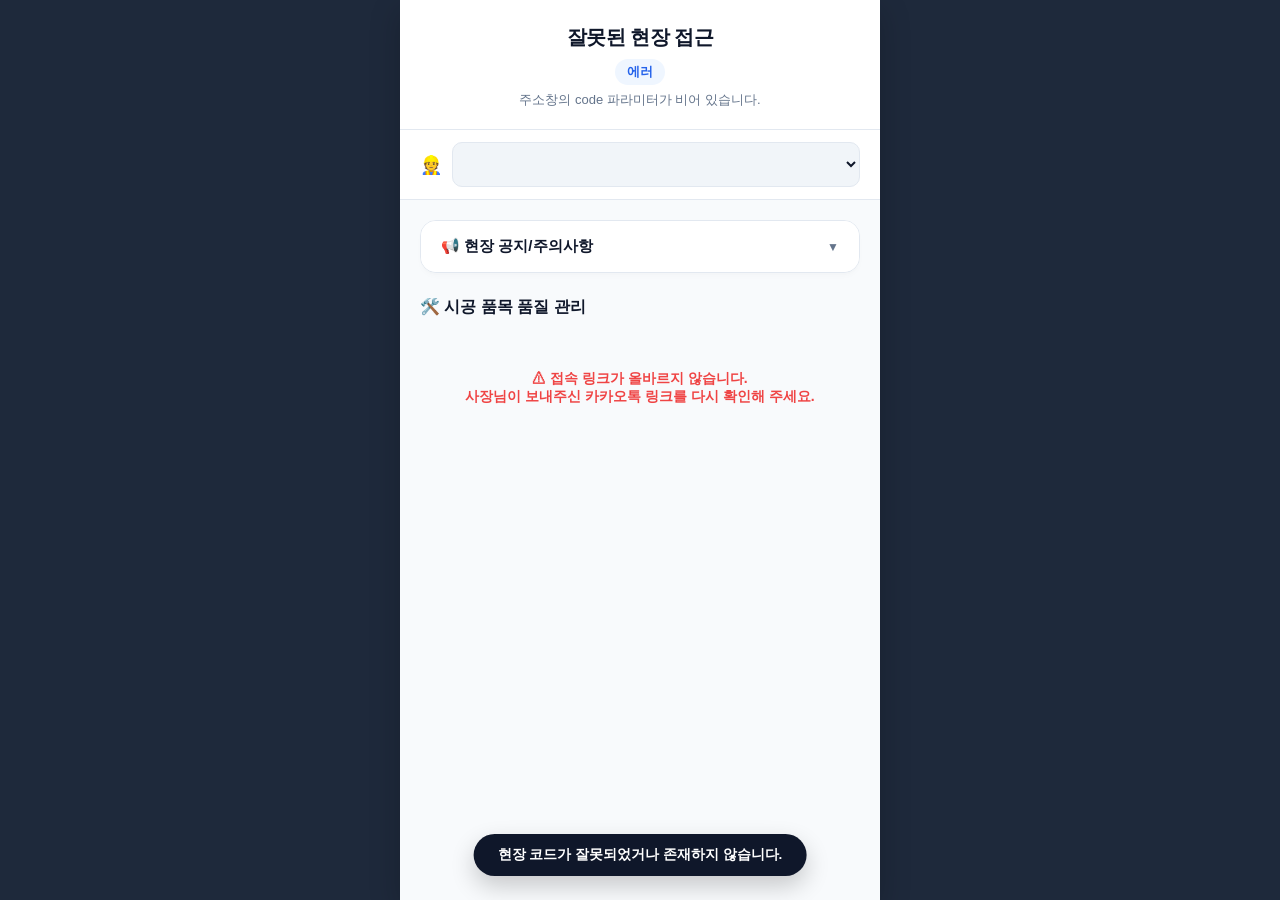
==== index.html @ 60ac0b4a "Add optional damage before/after photo pairs to task photo capture Worker app: within each item's 밑작" ====
<!DOCTYPE html>
<html lang="ko">
<head>
    <meta charset="UTF-8">
    <meta name="viewport" content="width=device-width, initial-scale=1.0, maximum-scale=1.0, user-scalable=no">
    <title>현장 품질 관리 시스템</title>
    <link rel="stylesheet" href="style.css?v=20260907a">

    <!-- 홈화면 추가(PWA) 설정: 아이콘/앱 이름/전체화면 모드 -->
    <link rel="manifest" href="manifest.json">
    <link rel="icon" href="icon-32.png" type="image/png">
    <link rel="apple-touch-icon" href="icon-180.png">
    <meta name="theme-color" content="#2563eb">
    <meta name="apple-mobile-web-app-capable" content="yes">
    <meta name="apple-mobile-web-app-status-bar-style" content="black-translucent">
    <meta name="apple-mobile-web-app-title" content="현장품질관리">
    <meta name="mobile-web-app-capable" content="yes">
</head>
<body>
    <!-- 로딩 오버레이 -->
    <div id="loadingOverlay" class="loading-overlay" style="display: none;">
        <div class="loader-container">
            <div class="loader"></div>
            <p id="loadingText">현장 데이터를 불러오는 중...</p>
        </div>
    </div>

    <!-- 토스트 알림 -->
    <div id="toast" class="toast"></div>

    <!-- 모바일 앱 컨테이너 -->
    <div class="dashboard-container">
        <!-- 헤더 영역 -->
        <header class="dashboard-header">
            <div style="display: flex; justify-content: center; align-items: center; gap: 8px; flex-wrap: wrap; margin-bottom: 8px;">
                <h1 class="project-title" id="projectTitle" style="margin-bottom: 0;">현장명 로드 중...</h1>
                <button id="tempResetBtn" onclick="clearNoticeCache()" style="display: none; padding: 4px 8px; font-size: 11px; font-weight: 800; background: var(--danger); color: white; border: none; border-radius: 6px; cursor: pointer; transition: opacity 0.15s ease;">초기화</button>
            </div>
            <div class="project-date-badge" id="projectDate">시공일자 로드 중...</div>
            <div class="project-address" id="projectAddress">주소 로드 중...</div>
        </header>


        <!-- 기사님 선택 드롭다운 (동적 생성됨) -->
        <div class="worker-select-container">
            <span class="worker-select-icon">👷</span>
            <select id="workerTabs" class="worker-select">
                <!-- <option>홍길동 기사님</option> -->
            </select>
        </div>

        <main class="main-content">
            <!-- 1. 현장 공지사항 (아코디언 토글) -->
            <section class="content-card accordion-card">
                <button class="accordion-header" id="noticeHeader" onclick="toggleAccordion('noticeBody')">
                    <span class="header-title">📢 현장 공지/주의사항</span>
                    <span class="accordion-icon">▼</span>
                </button>
                <div class="accordion-body" id="noticeBody" style="display: none;">
                    <div class="notice-list-container" id="noticeList">
                        <!-- 동적으로 체크박스들이 들어감 -->
                    </div>

                    <button id="noticeReportBtn" class="notice-report-btn" onclick="submitNoticeConfirmation()" style="display: none;">📢 오늘 공지 확인 완료 보고</button>
                </div>

            </section>

            <!-- 2. 시공 품목 품질 점검 섹션 (동적 생성됨) -->
            <section class="section-title">
                <h2>🛠️ 시공 품목 품질 관리</h2>
            </section>
            
            <div id="taskListContainer">
                <!-- 각 품목별 체크리스트와 사진 업로드 카드가 동적 생성됨 -->
                <div class="empty-state">배정된 작업이 없습니다.</div>
            </div>
        </main>
    </div>

    <!-- 모달 팝업 (범용 확인창) -->
    <div id="modalOverlay" class="modal-overlay" style="display: none;">
        <div class="modal-content">
            <p id="modalMessage">현재 점검 결과를 제출하시겠습니까?</p>
            <div class="modal-btns">
                <button class="modal-btn-cancel" onclick="closeModal(false)">취소</button>
                <button class="modal-btn-confirm" id="modalConfirmBtn">제출하기</button>
            </div>
        </div>
    </div>

    <!-- 샘플사진 확대보기 -->
    <div id="lightboxOverlay" class="lightbox-overlay" style="display: none;" onclick="closeImageLightbox()">
        <img id="lightboxImage" src="" alt="샘플사진 확대">
    </div>

    <script src="app.js?v=20260907a"></script>
</body>
</html>
---- style.css ----
:root {
    --bg-body: #f8fafc;
    --bg-card: #ffffff;
    --text-main: #0f172a;
    --text-muted: #64748b;
    --border-color: #e2e8f0;
    --primary-blue: #2563eb;
    --primary-light: #eff6ff;
    --success: #10b981;
    --success-light: #ecfdf5;
    --danger: #ef4444;
    --danger-light: #fef2f2;
    --warning: #f59e0b;
    --warning-light: #fef3c7;
}

* {
    margin: 0;
    padding: 0;
    box-sizing: border-box;
    font-family: -apple-system, BlinkMacSystemFont, 'Apple SD Gothic Neo', 'Malgun Gothic', sans-serif;
    -webkit-tap-highlight-color: transparent;
}

body {
    background-color: #1e293b; /* 모바일 컨테이너 주변 데스크톱 배경 */
    color: var(--text-main);
    display: flex;
    justify-content: center;
    min-height: 100vh;
}

/* 모바일 전용 앱 컨테이너 */
.dashboard-container {
    width: 100%;
    max-width: 480px;
    min-height: 100vh;
    background: var(--bg-body);
    box-shadow: 0 10px 30px rgba(0, 0, 0, 0.2);
    position: relative;
    padding-bottom: 80px;
    display: flex;
    flex-direction: column;
}

/* 헤더 */
.dashboard-header {
    background: var(--bg-card);
    padding: 24px 20px 20px;
    border-bottom: 1px solid var(--border-color);
    text-align: center;
}

.project-title {
    font-size: 20px;
    font-weight: 800;
    color: var(--text-main);
    letter-spacing: -0.5px;
    margin-bottom: 8px;
}

.project-date-badge {
    display: inline-block;
    font-size: 13px;
    font-weight: 700;
    color: var(--primary-blue);
    background: var(--primary-light);
    padding: 4px 12px;
    border-radius: 20px;
    margin-bottom: 6px;
}

.project-address {
    font-size: 13px;
    font-weight: 500;
    color: var(--text-muted);
}

/* 기사님 선택 드롭다운 */
.worker-select-container {
    background: var(--bg-card);
    padding: 12px 20px;
    border-bottom: 1px solid var(--border-color);
    position: sticky;
    top: 0;
    z-index: 10;
    display: flex;
    align-items: center;
    gap: 10px;
}

.worker-select-icon {
    font-size: 18px;
    flex-shrink: 0;
}

.worker-select {
    flex: 1;
    min-width: 0;
    background: #f1f5f9;
    border: 1.5px solid var(--border-color);
    border-radius: 10px;
    padding: 12px 14px;
    font-size: 16px;
    font-weight: 700;
    color: var(--text-main);
    cursor: pointer;
}

.worker-select:focus {
    outline: none;
    border-color: var(--primary-blue);
}

/* 메인 영역 */
.main-content {
    padding: 20px;
    flex: 1;
}

/* 공통 카드 */
.content-card {
    background: var(--bg-card);
    border-radius: 16px;
    border: 1px solid var(--border-color);
    margin-bottom: 16px;
    box-shadow: 0 4px 6px -1px rgba(0, 0, 0, 0.02), 0 2px 4px -1px rgba(0, 0, 0, 0.01);
    overflow: hidden;
}

/* 아코디언 카드 */
.accordion-header {
    width: 100%;
    background: var(--bg-card);
    border: none;
    padding: 16px 20px;
    display: flex;
    justify-content: space-between;
    align-items: center;
    cursor: pointer;
    outline: none;
}

.header-title {
    font-size: 15px;
    font-weight: 800;
    color: var(--text-main);
}

.accordion-icon {
    font-size: 12px;
    color: var(--text-muted);
    transition: transform 0.2s ease;
}

.accordion-card.open .accordion-icon {
    transform: rotate(180deg);
}

.accordion-body {
    padding: 0 20px 20px;
    border-top: 1px solid #f8fafc;
}

/* 공지사항 목록 */
.notice-list-container {
    display: flex;
    flex-direction: column;
    gap: 12px;
    margin-top: 12px;
}

/* 체크리스트 아이템 */
.check-item {
    display: flex;
    align-items: flex-start;
    gap: 12px;
    padding: 12px 16px;
    background: #f8fafc;
    border: 1px solid #f1f5f9;
    border-radius: 12px;
    cursor: pointer;
    transition: all 0.2s ease;
}

.check-item:hover {
    background: #f1f5f9;
}

.check-item.checked {
    background: var(--success-light);
    border-color: #a7f3d0;
}

.custom-checkbox {
    width: 20px;
    height: 20px;
    border: 2px solid #cbd5e1;
    border-radius: 6px;
    display: flex;
    align-items: center;
    justify-content: center;
    margin-top: 1px;
    background: var(--bg-card);
    transition: all 0.15s ease;
    flex-shrink: 0;
}

.check-item.checked .custom-checkbox {
    background: var(--success);
    border-color: var(--success);
}

.custom-checkbox::after {
    content: '';
    width: 5px;
    height: 10px;
    border: solid white;
    border-width: 0 2px 2px 0;
    transform: rotate(45deg) translate(-1px, -1px);
    display: none;
}

.check-item.checked .custom-checkbox::after {
    display: block;
}

.check-text {
    font-size: 14px;
    font-weight: 600;
    color: #334155;
    line-height: 1.4;
    transition: color 0.15s ease;
}

.check-item.checked .check-text {
    color: #065f46;
    text-decoration: none;
}

.check-item.site-note-item {
    background: #fffbeb;
    border-color: #fde68a;
}

.check-item.site-note-item .check-text {
    color: #92400e;
}

.check-item.site-note-item.checked {
    background: var(--success-light);
    border-color: #a7f3d0;
}

.check-item.site-note-item.checked .check-text {
    color: #065f46;
}

/* 섹션 타이틀 */
.section-title {
    margin: 24px 0 12px;
}

.section-title h2 {
    font-size: 16px;
    font-weight: 800;
    color: var(--text-main);
}

/* 작업 카드 */
.task-card {
    background: var(--bg-card);
    border-radius: 16px;
    border: 1px solid var(--border-color);
    margin-bottom: 20px;
    padding: 20px;
    box-shadow: 0 4px 6px -1px rgba(0, 0, 0, 0.02);
}

.task-card.completed {
    background: var(--success-light);
    border-color: #a7f3d0;
}

.task-card-header {
    display: flex;
    justify-content: space-between;
    align-items: center;
    margin-bottom: 16px;
    padding-bottom: 12px;
    border-bottom: 1.5px solid #f1f5f9;
}

.task-badge-container {
    display: flex;
    gap: 6px;
    align-items: center;
}

.task-title {
    font-size: 17px;
    font-weight: 800;
    color: var(--text-main);
}

.task-badge {
    font-size: 14px;
    font-weight: 800;
    padding: 4px 10px;
    border-radius: 6px;
}

.task-badge.prep {
    background: var(--warning-light);
    color: #b45309;
}

.task-badge.wrap {
    background: var(--primary-light);
    color: #1d4ed8;
}

.task-status-badge {
    font-size: 14px;
    font-weight: 700;
    padding: 4px 12px;
    border-radius: 20px;
    background: #f1f5f9;
    color: var(--text-muted);
}

.task-status-badge.completed {
    background: var(--success-light);
    color: var(--success);
}

.task-card-body h3 {
    font-size: 13.5px;
    font-weight: 800;
    color: var(--text-muted);
    margin-bottom: 10px;
    display: flex;
    align-items: center;
    gap: 4px;
}

.checklist-box {
    margin-bottom: 20px;
}

.checklist-list {
    display: flex;
    flex-direction: column;
    gap: 8px;
}

/* 사진 슬롯 컨테이너 */
.photo-slots-container {
    display: flex;
    flex-direction: column;
    gap: 12px;
}

.photo-slots-grid {
    display: grid;
    grid-template-columns: repeat(2, 1fr);
    gap: 12px;
}

.photo-slots-note {
    font-size: 12px;
    font-weight: 700;
    color: var(--success);
    margin: -6px 0 10px;
}

.photo-slot {
    background: #f8fafc;
    border: 2px dashed #cbd5e1;
    border-radius: 12px;
    aspect-ratio: 1.3;
    display: flex;
    flex-direction: column;
    justify-content: center;
    align-items: center;
    cursor: pointer;
    position: relative;
    overflow: hidden;
    transition: all 0.2s ease;
}

.photo-slot:hover {
    border-color: var(--primary-blue);
    background: var(--primary-light);
}

.photo-slot.has-image {
    border-style: solid;
    border-color: #cbd5e1;
}

.photo-slot-icon {
    font-size: 24px;
    margin-bottom: 4px;
}

.photo-slot-label {
    font-size: 12px;
    font-weight: 700;
    color: var(--text-muted);
}

.photo-slot-preview {
    width: 100%;
    height: 100%;
    object-fit: cover;
}

.lightbox-overlay {
    position: fixed;
    top: 0;
    left: 0;
    right: 0;
    bottom: 0;
    background: rgba(0, 0, 0, 0.85);
    z-index: 1200;
    display: flex;
    align-items: center;
    justify-content: center;
    padding: 24px;
    cursor: zoom-out;
}

.lightbox-overlay img {
    max-width: 100%;
    max-height: 100%;
    border-radius: 8px;
    object-fit: contain;
}

.photo-source-sheet-overlay {
    position: fixed;
    top: 0;
    left: 0;
    right: 0;
    bottom: 0;
    background: rgba(15, 23, 42, 0.5);
    z-index: 1300;
    display: flex;
    align-items: flex-end;
    justify-content: center;
}

.photo-source-sheet {
    background: var(--bg-card);
    width: 100%;
    max-width: 480px;
    border-radius: 20px 20px 0 0;
    padding: 12px;
    padding-bottom: max(12px, env(safe-area-inset-bottom));
    display: flex;
    flex-direction: column;
    gap: 8px;
}

.photo-source-btn {
    background: var(--primary-light);
    color: var(--primary-blue);
    border: none;
    border-radius: 14px;
    padding: 16px;
    font-size: 16px;
    font-weight: 700;
    cursor: pointer;
}

.photo-source-btn:active {
    opacity: 0.8;
}

.photo-source-btn.photo-source-cancel {
    background: #f1f5f9;
    color: var(--text-main);
    margin-top: 4px;
}

.sample-photo-thumb,
.photo-slot-sample-thumb {
    cursor: zoom-in;
}

.photo-slot-sample-thumb {
    position: absolute;
    bottom: 6px;
    right: 6px;
    width: 30px;
    height: 30px;
    object-fit: cover;
    border-radius: 6px;
    border: 1.5px solid white;
    box-shadow: 0 1px 4px rgba(0,0,0,0.25);
}

.sample-photo-thumb {
    width: 30px;
    height: 30px;
    object-fit: cover;
    border-radius: 6px;
    border: 1.5px solid #cbd5e1;
    flex-shrink: 0;
}

.photo-slot-delete {
    position: absolute;
    top: 6px;
    right: 6px;
    background: rgba(15, 23, 42, 0.7);
    color: white;
    border: none;
    border-radius: 50%;
    width: 22px;
    height: 22px;
    font-size: 11px;
    font-weight: 800;
    cursor: pointer;
    display: flex;
    align-items: center;
    justify-content: center;
}

.photo-slot.uploading .photo-slot-preview {
    opacity: 0.5;
}

.photo-slot-uploading-badge {
    position: absolute;
    bottom: 6px;
    left: 50%;
    transform: translateX(-50%);
    background: rgba(15, 23, 42, 0.75);
    color: white;
    font-size: 10.5px;
    font-weight: 800;
    padding: 3px 8px;
    border-radius: 20px;
    white-space: nowrap;
}

/* "+사진 추가" 타일: 지정 슬롯을 넘어서 추가로 찍을 수 있는 빈 칸 */
.photo-slot.add-tile {
    background: #f1f5f9;
}

.photo-slot.add-tile .photo-slot-icon {
    color: var(--primary-blue);
}

/* 파손 복구 비포/애프터 사진 (선택) */
.damage-photos-box {
    margin-top: 20px;
    padding-top: 16px;
    border-top: 1.5px solid #f1f5f9;
}

.damage-hint {
    font-size: 12px;
    font-weight: 600;
    color: var(--text-muted);
    margin: -4px 0 12px;
}

.damage-pair-row {
    display: flex;
    align-items: center;
    gap: 8px;
    margin-bottom: 10px;
}

.damage-pair-row .photo-slot.damage-slot {
    flex: 1;
    aspect-ratio: 1.3;
}

.damage-arrow {
    font-size: 15px;
    font-weight: 800;
    color: #cbd5e1;
    flex-shrink: 0;
}

.damage-slot-badge {
    position: absolute;
    bottom: 6px;
    left: 6px;
    background: rgba(15, 23, 42, 0.65);
    color: white;
    font-size: 10.5px;
    font-weight: 800;
    padding: 2px 7px;
    border-radius: 20px;
}

.photo-slot.damage-locked {
    cursor: default;
    background: #f8fafc;
    border-style: dashed;
}

.photo-slot.damage-locked .photo-slot-label {
    text-align: center;
    line-height: 1.4;
}

.damage-add-tile {
    aspect-ratio: unset;
    flex-direction: row;
    gap: 6px;
    padding: 10px;
    border-style: dashed;
}

/* 제출 영역 버튼 */
.submit-btn-area {
    margin-top: 10px;
    display: flex;
    gap: 8px;
}

.task-submit-btn {
    flex: 1;
    padding: 16px;
    background: #e2e8f0;
    color: #94a3b8;
    border: none;
    border-radius: 12px;
    font-size: 15px;
    font-weight: 800;
    cursor: not-allowed;
    transition: all 0.2s ease;
}

.task-close-btn {
    padding: 16px 20px;
    background: #f1f5f9;
    color: #475569;
    border: 1px solid #cbd5e1;
    border-radius: 12px;
    font-size: 15px;
    font-weight: 800;
    cursor: pointer;
    transition: all 0.2s ease;
}

.task-close-btn:hover {
    background: #e2e8f0;
}

.task-submit-btn.active {
    background: var(--warning);
    color: var(--text-main);
    cursor: pointer;
    box-shadow: 0 4px 12px rgba(245, 158, 11, 0.3);
}

.task-submit-btn.active:hover {
    background: #d97706;
}

.task-submit-btn.completed {
    background: var(--success);
    color: white;
    cursor: default;
    box-shadow: none;
}

/* 공지사항 전송 버튼 스타일 */
.notice-report-btn {
    width: 100%;
    margin-top: 14px;
    padding: 14px 16px;
    font-size: 14px;
    font-weight: 800;
    color: white;
    background: var(--success);
    border: none;
    border-radius: 12px;
    cursor: pointer;
    box-shadow: 0 4px 6px rgba(16, 185, 129, 0.2);
    transition: all 0.2s ease;
    outline: none;
}

.notice-report-btn:active {
    transform: scale(0.98);
}

.notice-report-btn:disabled {
    background: #cbd5e1;
    color: #94a3b8;
    box-shadow: none;
    cursor: not-allowed;
}

/* 엠티 스테이트 */
.empty-state {
    text-align: center;
    padding: 40px 20px;
    color: var(--text-muted);
    font-size: 14px;
    font-weight: 600;
}

/* 토스트 팝업 */
.toast {
    position: fixed;
    bottom: 24px;
    left: 50%;
    transform: translate(-50%, 20px);
    background: #0f172a;
    color: white;
    padding: 12px 24px;
    border-radius: 30px;
    font-size: 13.5px;
    font-weight: 700;
    z-index: 1000;
    box-shadow: 0 10px 25px rgba(0, 0, 0, 0.2);
    opacity: 0;
    pointer-events: none;
    transition: all 0.3s cubic-bezier(0.16, 1, 0.3, 1);
}

.toast.show {
    transform: translate(-50%, 0);
    opacity: 1;
}

/* 로딩 오버레이 */
.loading-overlay {
    position: fixed;
    top: 0;
    left: 0;
    right: 0;
    bottom: 0;
    background: rgba(15, 23, 42, 0.7);
    backdrop-filter: blur(4px);
    z-index: 999;
    display: flex;
    justify-content: center;
    align-items: center;
}

.loader-container {
    background: white;
    padding: 24px 32px;
    border-radius: 16px;
    box-shadow: 0 10px 25px rgba(0, 0, 0, 0.1);
    display: flex;
    flex-direction: column;
    align-items: center;
    gap: 12px;
}

.loader {
    width: 36px;
    height: 36px;
    border: 4px solid #f1f5f9;
    border-top: 4px solid var(--primary-blue);
    border-radius: 50%;
    animation: spin 0.8s linear infinite;
}

@keyframes spin {
    0% { transform: rotate(0deg); }
    100% { transform: rotate(360deg); }
}

.loader-container p {
    font-size: 13.5px;
    font-weight: 700;
    color: var(--text-main);
}

/* 모달 팝업 */
.modal-overlay {
    position: fixed;
    top: 0;
    left: 0;
    right: 0;
    bottom: 0;
    background: rgba(15, 23, 42, 0.6);
    backdrop-filter: blur(2px);
    z-index: 900;
    display: flex;
    justify-content: center;
    align-items: center;
    padding: 20px;
}

.modal-content {
    background: white;
    width: 100%;
    max-width: 340px;
    border-radius: 16px;
    padding: 24px;
    box-shadow: 0 20px 40px rgba(0, 0, 0, 0.15);
    text-align: center;
}

.modal-content p {
    font-size: 15px;
    font-weight: 700;
    color: var(--text-main);
    line-height: 1.5;
    margin-bottom: 20px;
}

.modal-btns {
    display: flex;
    gap: 8px;
}

.modal-btns button {
    flex: 1;
    padding: 12px;
    border-radius: 8px;
    font-size: 14px;
    font-weight: 800;
    border: none;
    cursor: pointer;
}

.modal-btn-cancel {
    background: #f1f5f9;
    color: var(--text-muted);
}

.modal-btn-confirm {
    background: var(--primary-blue);
    color: white;
}

/* 폼 입력 파일 숨기기 */
.file-input {
    display: none;
}

/* ===== 태스크 카드 아코디언 토글 ===== */
.task-card-toggle {
    cursor: pointer;
    user-select: none;
    transition: background 0.15s ease;
}

.task-card-toggle:hover {
    background: #f8fafc;
    border-radius: 12px;
}

.task-accordion-icon {
    font-size: 12px;
    color: var(--text-muted);
    transition: transform 0.2s ease;
    flex-shrink: 0;
}
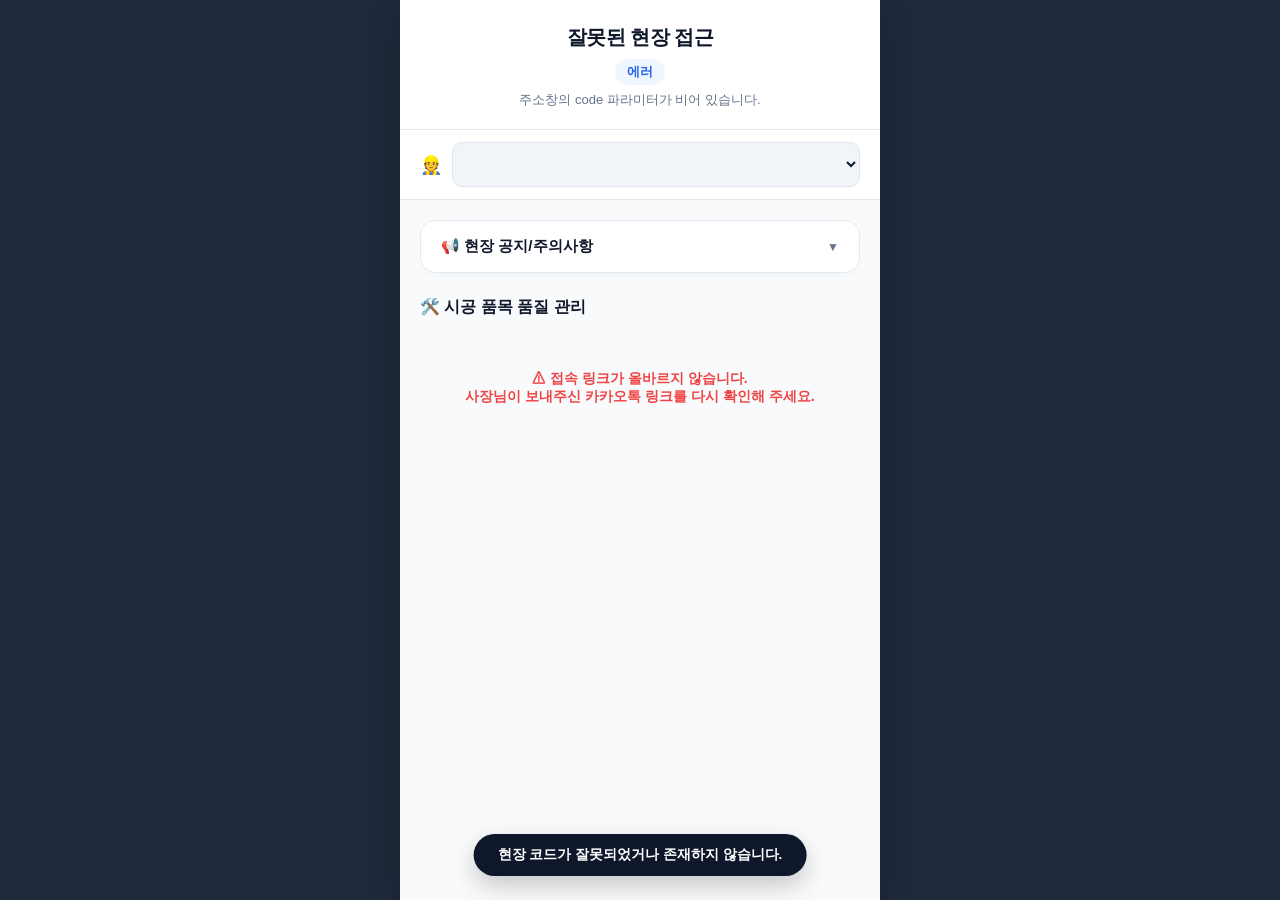
==== commit 14575e7a: "Block clicks on the locked (not-yet-usable) damage after-photo slot Co-Authored-By: Claude Sonnet 5 " ====
--- a/index.html
+++ b/index.html
@@ -4,7 +4,7 @@
     <meta charset="UTF-8">
     <meta name="viewport" content="width=device-width, initial-scale=1.0, maximum-scale=1.0, user-scalable=no">
     <title>현장 품질 관리 시스템</title>
-    <link rel="stylesheet" href="style.css?v=20260907a">
+    <link rel="stylesheet" href="style.css?v=20260907b">
 
     <!-- 홈화면 추가(PWA) 설정: 아이콘/앱 이름/전체화면 모드 -->
     <link rel="manifest" href="manifest.json">
--- a/style.css
+++ b/style.css
@@ -604,6 +604,7 @@
     cursor: default;
     background: #f8fafc;
     border-style: dashed;
+    pointer-events: none; /* 시공 단계 전용 칸 - 밑작업 화면에서는 클릭 자체가 안 먹히게 완전히 막음 */
 }
 
 .photo-slot.damage-locked .photo-slot-label {
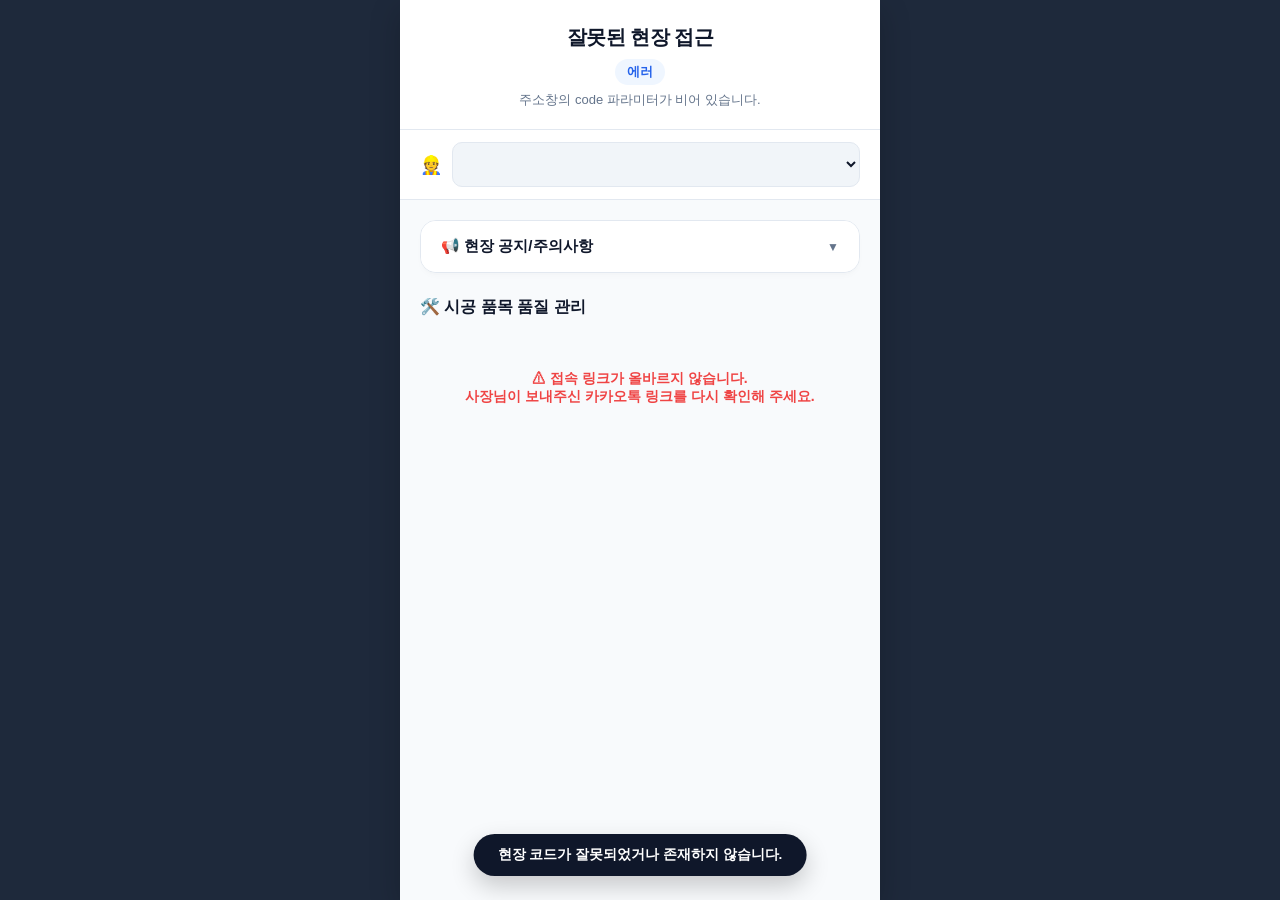
==== commit 8e0540e9: "Show in-progress photos in gallery regardless of completion status; prevent pull-to-refresh gesture " ====
--- a/index.html
+++ b/index.html
@@ -4,7 +4,7 @@
     <meta charset="UTF-8">
     <meta name="viewport" content="width=device-width, initial-scale=1.0, maximum-scale=1.0, user-scalable=no">
     <title>현장 품질 관리 시스템</title>
-    <link rel="stylesheet" href="style.css?v=20260907b">
+    <link rel="stylesheet" href="style.css?v=20260909b">
 
     <!-- 홈화면 추가(PWA) 설정: 아이콘/앱 이름/전체화면 모드 -->
     <link rel="manifest" href="manifest.json">
@@ -94,6 +94,6 @@
         <img id="lightboxImage" src="" alt="샘플사진 확대">
     </div>
 
-    <script src="app.js?v=20260907a"></script>
+    <script src="app.js?v=20260909a"></script>
 </body>
 </html>
--- a/style.css
+++ b/style.css
@@ -22,12 +22,19 @@
     -webkit-tap-highlight-color: transparent;
 }
 
+/* 위/아래로 끝까지 스크롤했을 때 모바일 브라우저의 당겨서 새로고침 제스처가
+   실수로 발동되지 않게 막음 - 새로고침은 화면의 새로고침 버튼으로만 하게 함 */
+html {
+    overscroll-behavior-y: contain;
+}
+
 body {
     background-color: #1e293b; /* 모바일 컨테이너 주변 데스크톱 배경 */
     color: var(--text-main);
     display: flex;
     justify-content: center;
     min-height: 100vh;
+    overscroll-behavior-y: contain;
 }
 
 /* 모바일 전용 앱 컨테이너 */
@@ -654,6 +661,23 @@
 
 .task-close-btn:hover {
     background: #e2e8f0;
+}
+
+.task-draft-btn {
+    flex-shrink: 0;
+    padding: 16px 14px;
+    background: #eff6ff;
+    color: var(--primary-blue);
+    border: 1px solid #bfdbfe;
+    border-radius: 12px;
+    font-size: 14px;
+    font-weight: 800;
+    cursor: pointer;
+    transition: all 0.2s ease;
+}
+
+.task-draft-btn:hover {
+    background: #dbeafe;
 }
 
 .task-submit-btn.active {
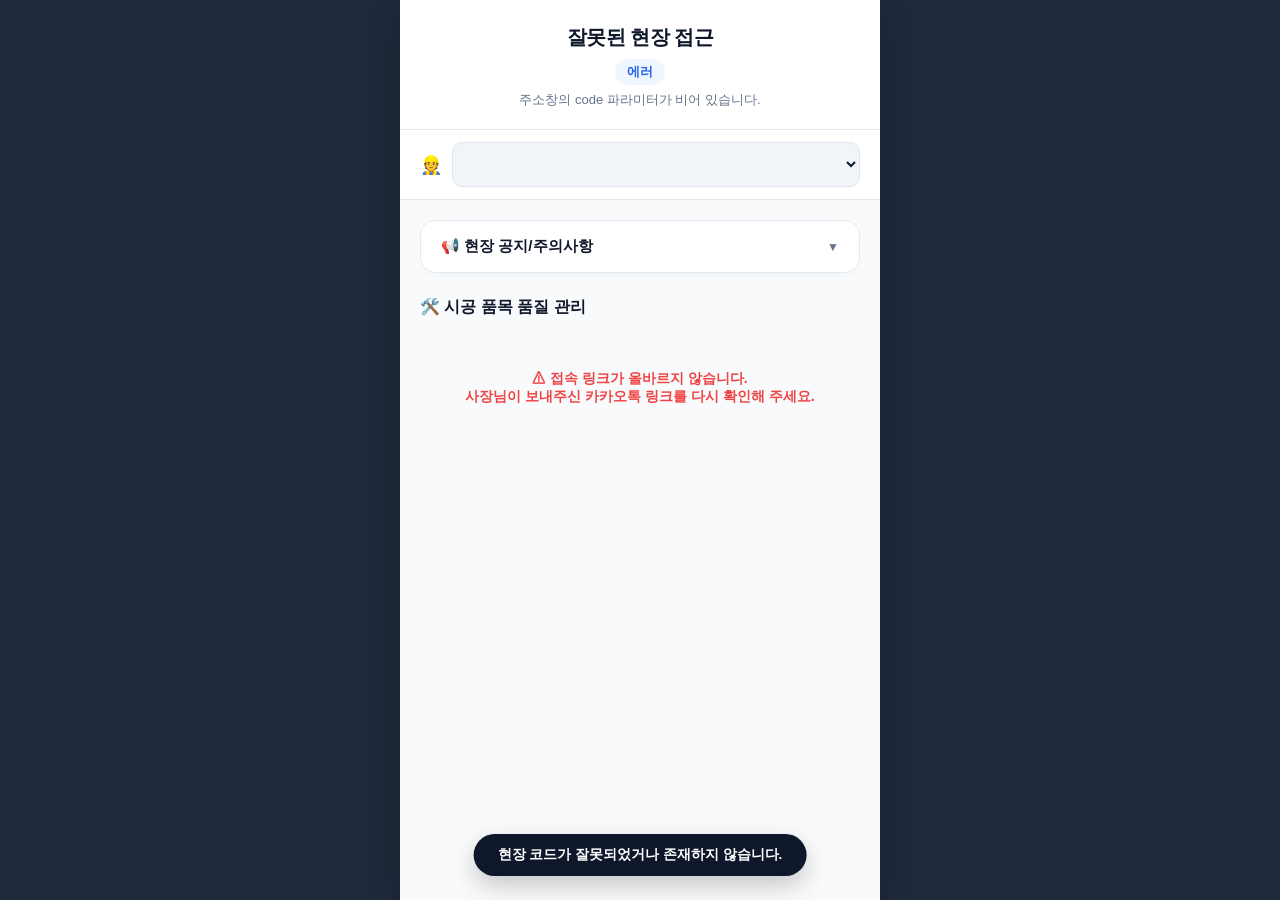
==== commit 6e4375af: "Fire Drive backup upload as a separate non-blocking webhook call Photo upload perceived latency was " ====
--- a/index.html
+++ b/index.html
@@ -94,6 +94,6 @@
         <img id="lightboxImage" src="" alt="샘플사진 확대">
     </div>
 
-    <script src="app.js?v=20260909a"></script>
+    <script src="app.js?v=20260913a"></script>
 </body>
 </html>
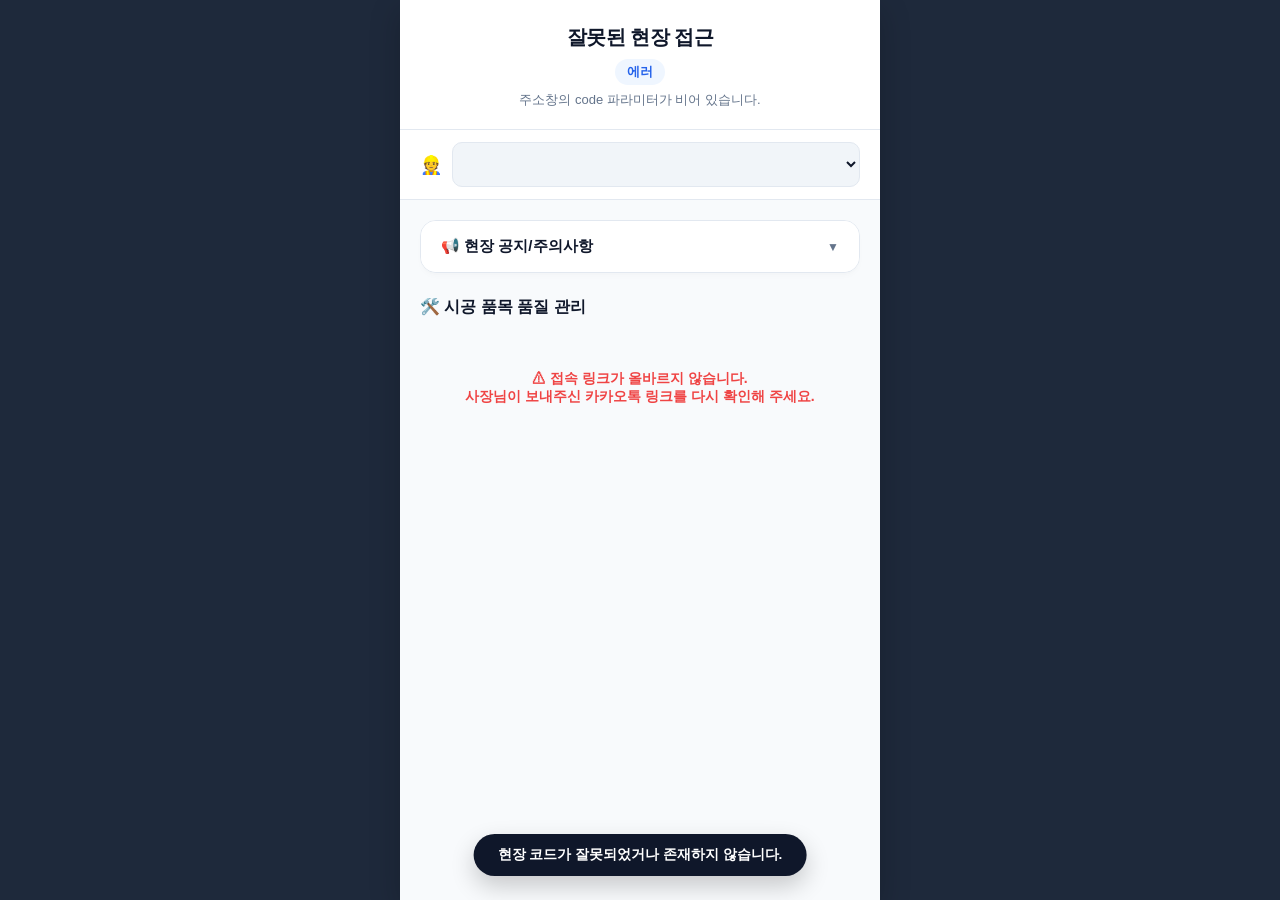
==== commit 0d2792c1: "Point detail lookup at the parallelized film-quality-get-v2 endpoint Per-node timings from the live " ====
--- a/index.html
+++ b/index.html
@@ -94,6 +94,6 @@
         <img id="lightboxImage" src="" alt="샘플사진 확대">
     </div>
 
-    <script src="app.js?v=20260913a"></script>
+    <script src="app.js?v=20260916b"></script>
 </body>
 </html>
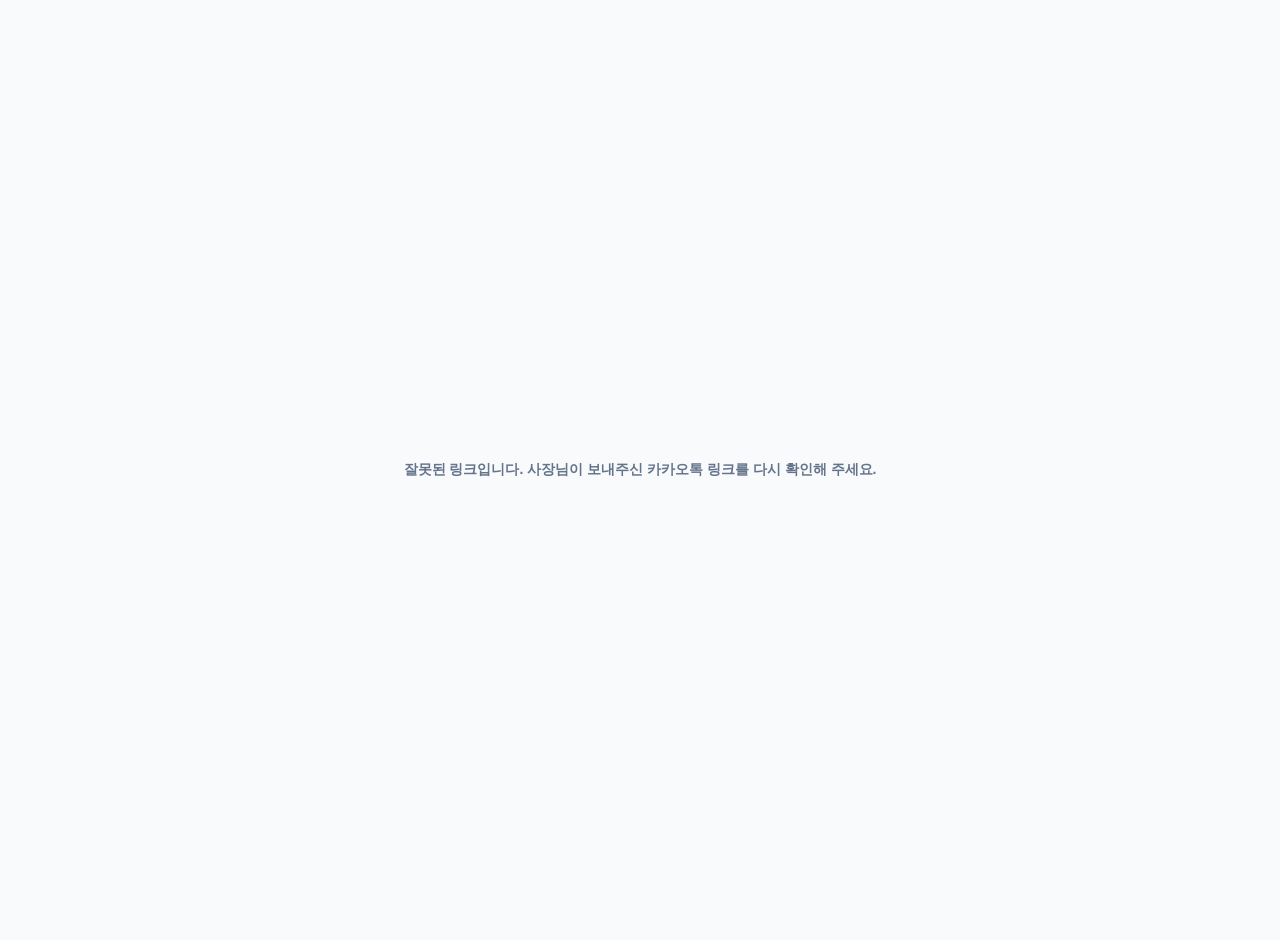
==== commit 07e1a9d2: "기사님 접속 링크를 현장명이 뜨는 새 주소로 바꾼다 카톡으로 보낸 접속 링크의 미리보기 카드가 어느 현장이든 "현장 품질 관리 시스템"으로만 떠서 어느 현장인지 알 수 없었다. g" ====
--- a/index.html
+++ b/index.html
@@ -1,99 +1,51 @@
 <!DOCTYPE html>
 <html lang="ko">
 <head>
-    <meta charset="UTF-8">
-    <meta name="viewport" content="width=device-width, initial-scale=1.0, maximum-scale=1.0, user-scalable=no">
-    <title>현장 품질 관리 시스템</title>
-    <link rel="stylesheet" href="style.css?v=20260909b">
+<meta charset="UTF-8">
+<meta name="viewport" content="width=device-width, initial-scale=1.0">
+<title>현장 품질 관리 시스템</title>
+<!--
+  예전 기사님 접속 링크(jayunsu22.github.io/autoblog/index.html?code=...) 를 위한 이사 안내 페이지.
 
-    <!-- 홈화면 추가(PWA) 설정: 아이콘/앱 이름/전체화면 모드 -->
-    <link rel="manifest" href="manifest.json">
-    <link rel="icon" href="icon-32.png" type="image/png">
-    <link rel="apple-touch-icon" href="icon-180.png">
-    <meta name="theme-color" content="#2563eb">
-    <meta name="apple-mobile-web-app-capable" content="yes">
-    <meta name="apple-mobile-web-app-status-bar-style" content="black-translucent">
-    <meta name="apple-mobile-web-app-title" content="현장품질관리">
-    <meta name="mobile-web-app-capable" content="yes">
+  앱 실물은 songil.netlify.app/w/<코드> (songil 저장소의 worker/ 폴더) 로 옮겼다.
+  github.io 는 정적 호스팅이라 서버에서 og 태그를 못 바꿔서, 카톡 미리보기 카드 제목이
+  현장명 없이 늘 "현장 품질 관리 시스템"으로만 떠서 어느 현장 링크인지 알 수 없었기 때문이다.
+  이미 카톡으로 보낸 링크와 홈화면에 추가해 둔 아이콘이 살아 있어야 하므로 지우지 않고,
+  받은 코드를 그대로 넘겨 새 주소로 보낸다. (사진 갤러리 gallery.html 과 같은 방식)
+-->
+<style>
+    body {
+        margin: 0;
+        min-height: 100vh;
+        display: flex;
+        align-items: center;
+        justify-content: center;
+        font-family: -apple-system, BlinkMacSystemFont, "Segoe UI", "Noto Sans KR", sans-serif;
+        background: #f8fafc;
+        color: #64748b;
+        font-size: 14px;
+        font-weight: 600;
+        text-align: center;
+        padding: 20px;
+    }
+    a { color: #1d4ed8; }
+</style>
 </head>
 <body>
-    <!-- 로딩 오버레이 -->
-    <div id="loadingOverlay" class="loading-overlay" style="display: none;">
-        <div class="loader-container">
-            <div class="loader"></div>
-            <p id="loadingText">현장 데이터를 불러오는 중...</p>
-        </div>
-    </div>
-
-    <!-- 토스트 알림 -->
-    <div id="toast" class="toast"></div>
-
-    <!-- 모바일 앱 컨테이너 -->
-    <div class="dashboard-container">
-        <!-- 헤더 영역 -->
-        <header class="dashboard-header">
-            <div style="display: flex; justify-content: center; align-items: center; gap: 8px; flex-wrap: wrap; margin-bottom: 8px;">
-                <h1 class="project-title" id="projectTitle" style="margin-bottom: 0;">현장명 로드 중...</h1>
-                <button id="tempResetBtn" onclick="clearNoticeCache()" style="display: none; padding: 4px 8px; font-size: 11px; font-weight: 800; background: var(--danger); color: white; border: none; border-radius: 6px; cursor: pointer; transition: opacity 0.15s ease;">초기화</button>
-            </div>
-            <div class="project-date-badge" id="projectDate">시공일자 로드 중...</div>
-            <div class="project-address" id="projectAddress">주소 로드 중...</div>
-        </header>
-
-
-        <!-- 기사님 선택 드롭다운 (동적 생성됨) -->
-        <div class="worker-select-container">
-            <span class="worker-select-icon">👷</span>
-            <select id="workerTabs" class="worker-select">
-                <!-- <option>홍길동 기사님</option> -->
-            </select>
-        </div>
-
-        <main class="main-content">
-            <!-- 1. 현장 공지사항 (아코디언 토글) -->
-            <section class="content-card accordion-card">
-                <button class="accordion-header" id="noticeHeader" onclick="toggleAccordion('noticeBody')">
-                    <span class="header-title">📢 현장 공지/주의사항</span>
-                    <span class="accordion-icon">▼</span>
-                </button>
-                <div class="accordion-body" id="noticeBody" style="display: none;">
-                    <div class="notice-list-container" id="noticeList">
-                        <!-- 동적으로 체크박스들이 들어감 -->
-                    </div>
-
-                    <button id="noticeReportBtn" class="notice-report-btn" onclick="submitNoticeConfirmation()" style="display: none;">📢 오늘 공지 확인 완료 보고</button>
-                </div>
-
-            </section>
-
-            <!-- 2. 시공 품목 품질 점검 섹션 (동적 생성됨) -->
-            <section class="section-title">
-                <h2>🛠️ 시공 품목 품질 관리</h2>
-            </section>
-            
-            <div id="taskListContainer">
-                <!-- 각 품목별 체크리스트와 사진 업로드 카드가 동적 생성됨 -->
-                <div class="empty-state">배정된 작업이 없습니다.</div>
-            </div>
-        </main>
-    </div>
-
-    <!-- 모달 팝업 (범용 확인창) -->
-    <div id="modalOverlay" class="modal-overlay" style="display: none;">
-        <div class="modal-content">
-            <p id="modalMessage">현재 점검 결과를 제출하시겠습니까?</p>
-            <div class="modal-btns">
-                <button class="modal-btn-cancel" onclick="closeModal(false)">취소</button>
-                <button class="modal-btn-confirm" id="modalConfirmBtn">제출하기</button>
-            </div>
-        </div>
-    </div>
-
-    <!-- 샘플사진 확대보기 -->
-    <div id="lightboxOverlay" class="lightbox-overlay" style="display: none;" onclick="closeImageLightbox()">
-        <img id="lightboxImage" src="" alt="샘플사진 확대">
-    </div>
-
-    <script src="app.js?v=20260916b"></script>
+    <div id="message">현장 품질관리 앱으로 이동하는 중...</div>
+<script>
+(function () {
+    const params = new URLSearchParams(window.location.search);
+    const code = params.get('code');
+    if (!code) {
+        document.getElementById('message').textContent = '잘못된 링크입니다. 사장님이 보내주신 카카오톡 링크를 다시 확인해 주세요.';
+        return;
+    }
+    const url = `https://songil.netlify.app/w/${encodeURIComponent(code)}`;
+    document.getElementById('message').innerHTML =
+        `현장 품질관리 앱으로 이동하는 중...<br><br><a href="${url}">바로 열기</a>`;
+    window.location.replace(url);
+})();
+</script>
 </body>
 </html>
